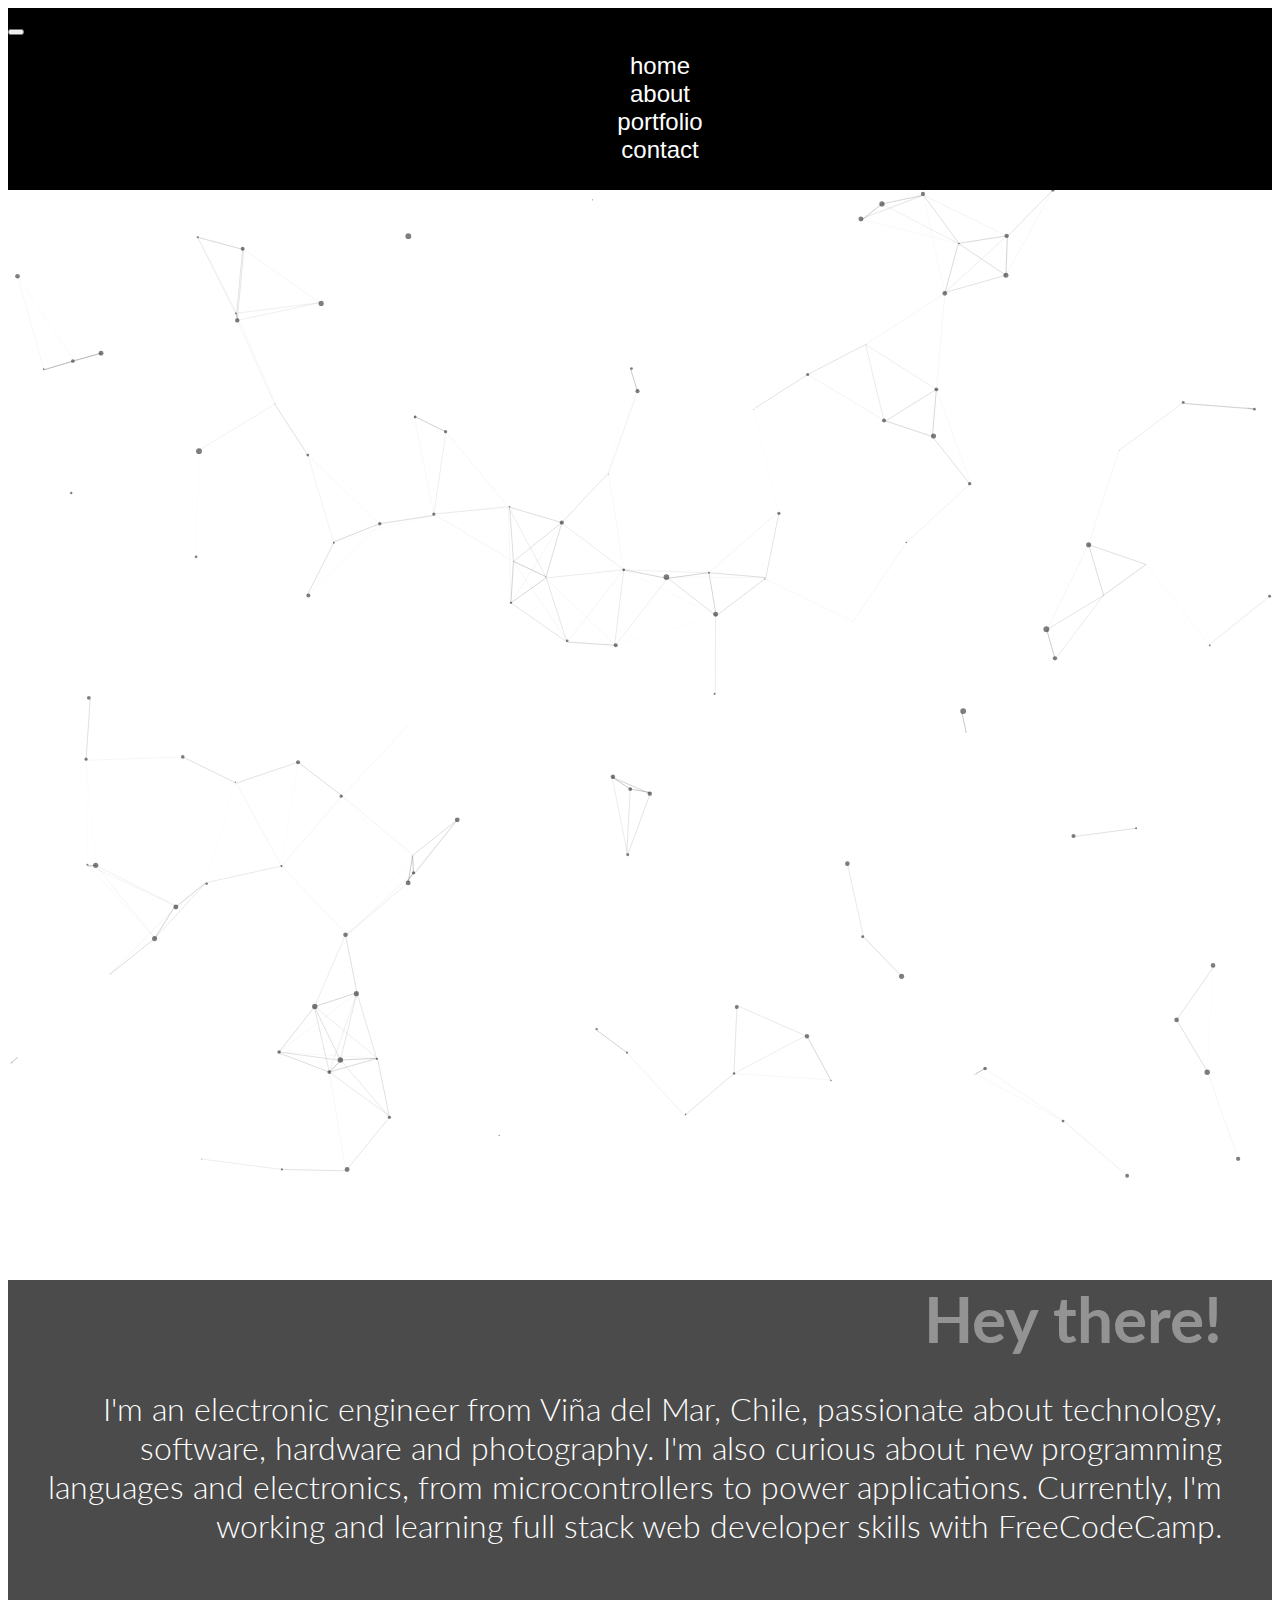
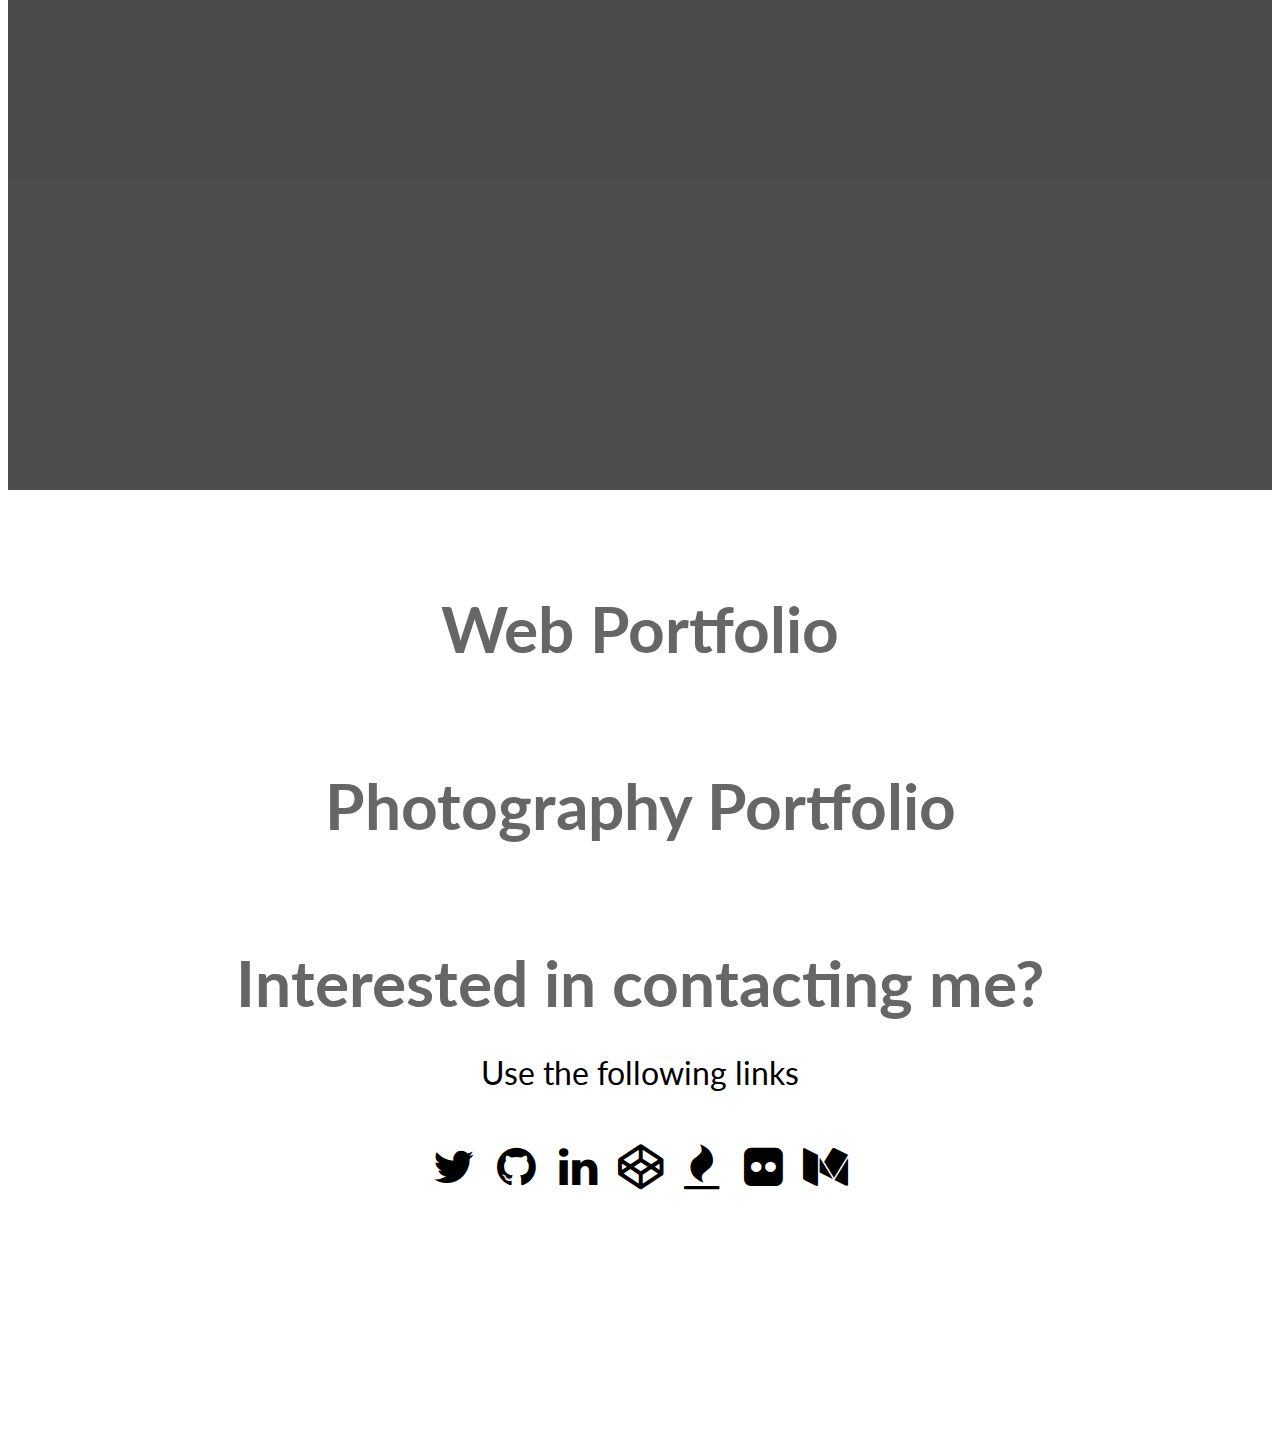
==== index.html @ ad387bc7 "Use particlesJS as background to main view" ====
<!DOCTYPE html>
<html>
<head>
	<meta charset="utf-8">
	<meta http-equiv="X-UA-Compatible" content="IE=edge">
	<meta name="viewport" content="width=device-width, initial-scale=1">
	<!-- The above 3 meta tags *must* come first in the head; any other head content must come *after* these tags -->
	<meta name="description" content="">
	<meta name="author" content="Jorge Capona">
  
  <script src="https://ajax.googleapis.com/ajax/libs/jquery/2.1.3/jquery.min.js"></script>
  <script src="https://maxcdn.bootstrapcdn.com/bootstrap/3.3.6/js/bootstrap.min.js" integrity="sha384-0mSbJDEHialfmuBBQP6A4Qrprq5OVfW37PRR3j5ELqxss1yVqOtnepnHVP9aJ7xS" crossorigin="anonymous"></script>

  <link href='https://fonts.googleapis.com/css?family=Lato:400,300,700,900' rel='stylesheet' type='text/css'>
  
  <link rel="stylesheet" href="https://maxcdn.bootstrapcdn.com/font-awesome/4.5.0/css/font-awesome.min.css">  
  <link rel="stylesheet" href="https://maxcdn.bootstrapcdn.com/bootstrap/3.3.6/css/bootstrap.min.css" integrity="sha384-1q8mTJOASx8j1Au+a5WDVnPi2lkFfwwEAa8hDDdjZlpLegxhjVME1fgjWPGmkzs7" crossorigin="anonymous">
  <link rel="stylesheet" href="https://cdnjs.cloudflare.com/ajax/libs/animate.css/3.2.3/animate.min.css">

  <link rel="stylesheet" type="text/css" href="portfolio.css">
  <title>Jorge C&aacute;pona</title>

</head>

<body>
  <nav id="nav" class="navbar" role="navigation" data-spy="affix">
    <div class="container">
      <div class="navbar-header">
        <button type="button" class="navbar-toggle collapsed" data-toggle="collapse" data-target=".navbar-collapse" aria-expanded="false" aria-controls="navbar-collapsed">
          <span class="sr-only">Toggle navigation</span>
          <span class="icon-bar"></span>
          <span class="icon-bar"></span>
          <span class="icon-bar"></span>
        </button>
      </div>

      <div id="nav-btns" class="collapse navbar-collapse" id="navbar-collapsed">
        <ul class="nav navbar-nav nav-buttons">
          <li><a href="#home" class="">home</a></li>
          <li><a href="#about">about</a></li>
          <li><a href="#port">portfolio</a></li>
          <li><a href="#contact">contact</a></li>
        </ul>

      </div>

    </div>
  </nav>


  <div id="home" class="count-particles container-fluid">
    <span class="js-count-particles"></span>
    <div id="particles-js"></div>

    <div class="row">
      <div class="col-md-12">
        <h1>JORGE <span class="blue">C&Aacute;PONA</span></h1>
      </div>
      <div class="col-md-12">
          <p>ELECTRONIC ENGINEER | DEVELOPER | ENTREPRENEUR </p>
      </div>
      <div class="col-md-12 text-center">
        <a class="arrow" href="#about"><i class="fa fa-chevron-down"></i></a>
      </div>

    </div>
  </div>
  
  <div id="about" class="container-fluid">
    <div class="row">
      <div class="col-xs-12 col-md-6"></div>
      <div class="col-xs-12 col-md-6">
        <h2>Hey there!</h2>
        <p>I'm an electronic engineer from Viña del Mar, Chile, passionate about technology, software, hardware and photography. I'm also curious about new programming languages and electronics, from microcontrollers to power applications. Currently, I'm working and learning full stack web developer skills with FreeCodeCamp.</p>
        <!--
        <p>I've worked mainly in the development of innovation projects, in communications, electronics and instrumentation areas. I have been part of the design team of several computer vision systems, currently working in the industry.</p>
        -->
      </div>
      
    </div>
  </div>

  <div id="port" class="portfolio">
    <h2>Web Portfolio</h2>
    <p></p>
    <span id="portf-item"></span>
  
    <h2>Photography Portfolio</h2>
    <p></p>
    <span id="portf-item-phot"></span>
  </div>

  <div id="contact" class="container-fluid">
  	<h2>Interested in contacting me?</h2>
  	<p>Use the following links</p>
    <div class="icons">
        <a href="http://www.twitter.com/jcapona" target="_blank"><i class="fa fa-twitter fa-fw"></i></a>
        <a href="http://github.com/jcapona" target="_blank"><i class="fa fa-github fa-fw"></i></a>
        <a href="http://www.linkedin.com/in/jcapona" target="_blank"><i class="fa fa-linkedin fa-fw"></i></a>
        <a href="http://www.codepen.io/jcapona" target="_blank"><i class="fa fa-codepen fa-fw"></i></a>
        <a href="http://www.freecodecamp.com/jcapona" target="_blank"><i class="fa fa-fire fa-fw"></i></a>
        <a href="http://www.flickr.com/jcapona" target="_blank"><i class="fa fa-flickr fa-fw"></i></a>
        <a href="http://www.medium.com/@jcapona" target="_blank"><i class="fa fa-medium fa-fw"></i></a>
    </div>
  </div>
  
  <div id="footer" class="container-fluid">
  </div>

  <script>
    (function(i,s,o,g,r,a,m){i['GoogleAnalyticsObject']=r;i[r]=i[r]||function(){
    (i[r].q=i[r].q||[]).push(arguments)},i[r].l=1*new Date();a=s.createElement(o),
    m=s.getElementsByTagName(o)[0];a.async=1;a.src=g;m.parentNode.insertBefore(a,m)
    })(window,document,'script','//www.google-analytics.com/analytics.js','ga');

    ga('create', 'UA-73911041-1', 'auto');
    ga('send', 'pageview');

  </script>
  <!-- scripts -->
  <script src="particles.js"></script>
  <script src="app.js"></script> <!-- Particles script -->
  <script src="script.js"></script>

</body>
</html>
---- portfolio.css ----
.hidden {
  display: none;
}

.affix .hidden {
  display: block !important;
}

.blue {
  color: #00A8E8;
}

body {
  background-color: white;
}

h1, h2, h3 {
  font-family: 'Lato', sans-serif;
  color: #666;
  margin: 20px 0 20px 0;
}

p {
  font-family: 'Lato', sans-serif;
  font-weight: normal;
  color: black;
  text-align: right;
}

#nav {
  background-color: black;
  width: 100%;
  min-height: 0;
  max-height: auto;
  margin:0;
  border-color: transparent;
}

#nav.affix {
  position: fixed;
  z-index: 10000;
  top: 0;
  left: 0;
  width: 100%;
  height: auto;
  border: 0;
  margin-top: 0;
  padding-top: 0px;
  border-radius: 0;
  animation: fadeIn 0.5s ease-in;
  -webkit-animation: fadeIn 0.5s;
}

.navbar .navbar-nav {
  display: inline-block;
  float: none;
  vertical-align: top;
}

.navbar .navbar-collapse {
  text-align: center;
}

#nav-btns .active li, #nav-btns .active a {
    background-color: black;
    color: #00A8E8;
    font-weight: bold;
}

.nav-buttons a {
  font-family: 'Open Sans Condensed', sans-serif;
  font-weight: 400;
  font-size: 150%;
  color: white;
  text-decoration: none;
  margin: 0 10px 0 10px;
}

.nav-buttons a:hover, .nav-buttons2 a:hover {
  background:gray;
  color: black;
  transition: all ease .5s;
  -webkit-transition: all ease .5s;
  -moz-transition: all ease .5s;
}

#nav .container {
 padding: 10px 0 10px 0;
}

#nav2 {
  text-align:right;
  margin: 0 0 50px 0;
}

.nav-buttons2 a {
  font-family: 'Open Sans Condensed', sans-serif;
  font-weight: 400;
  font-size: 150%;
  color: black;
  
  padding: 10px 10px 10px 10px;
  border-color: gray;
  border-style: solid;
  border-width: 1px;

  text-decoration: none;
  margin: 0 10px 0 10px;
}

.arrow {
  min-height: 10vh;
  font-size: 400%;
  color: #666;
}

#home {
  padding-top: 10vh;
  height: 100vh;
  margin: 0;
  position: relative;
}

#home h1 {
  font-size: 800%;
  font-weight: 900;
  text-align:center;
  margin-top: 40vh;
}

#home p {
  text-align: center;
  font-weight: 300;
  font-size: 150%;
  margin: 0;
}

#about {
  min-height: 90vh;
  position: relative;
  padding: 0;
  background: url('img/me2.jpg') no-repeat center center;
  background-size: cover;
  overflow: hidden;
}

#about .row {
  background-color: black;
  min-height: 90vh;
  opacity: 0.7;
}

#about h2{
  font-size: 400%;
  text-align: right;
  margin: 100px 50px 30px 0;
}

#about p {
  text-align: right;
  font-weight: 300;
  font-size: 200%;
  color: white;
  margin-right: 50px;
}

.portfolio {
  margin:0;
  height: auto;
}

.portfolio h2{
  font-size: 400%;
  text-align: center;
  margin: 100px 0 75px 0;
}

#contact {
  margin-top: 50px;
  min-height: 50vh;
}

#contact h2{
  font-size: 400%;
  text-align: center;
  margin: 100px 0 0 0;
}

#contact p {
  color: black;
  text-align: center;
  font-size: 200%;
  margin-bottom: 50px;
}

.icons {
 text-align: center;
}

.icons a {
  color: black;
  font-family: 'Open Sans Condensed', sans-serif;
  font-weight: normal;
  margin: 20px 0 0 0;
  font-size: 5vh;
}

.icons a:hover {
  color: #06AED5;
}

.row {
  margin: 0;
}

.thumbnail {
    position:relative;
    overflow:hidden;
}
 
.caption {
    position:absolute;
    top: 0;
    right: 0;
    background: rgba(35, 100, 205, 0.8);
    width: 100%;
    height: 100%;
    display: none;
    z-index: 2;
    padding: 30%;
}

.caption h3, .caption p {
  color: #fff;
  text-align: center;
}

#footer {
  margin: 0 0 40px 0;
}

#particles-js{
  width: 100%;
  height: 100%;
  background-color: white;
  background-image: url('');
  background-size: cover;
  background-position: 50% 50%;
  background-repeat: no-repeat;
  position: absolute;
  top: 0;
  left: 0;
}
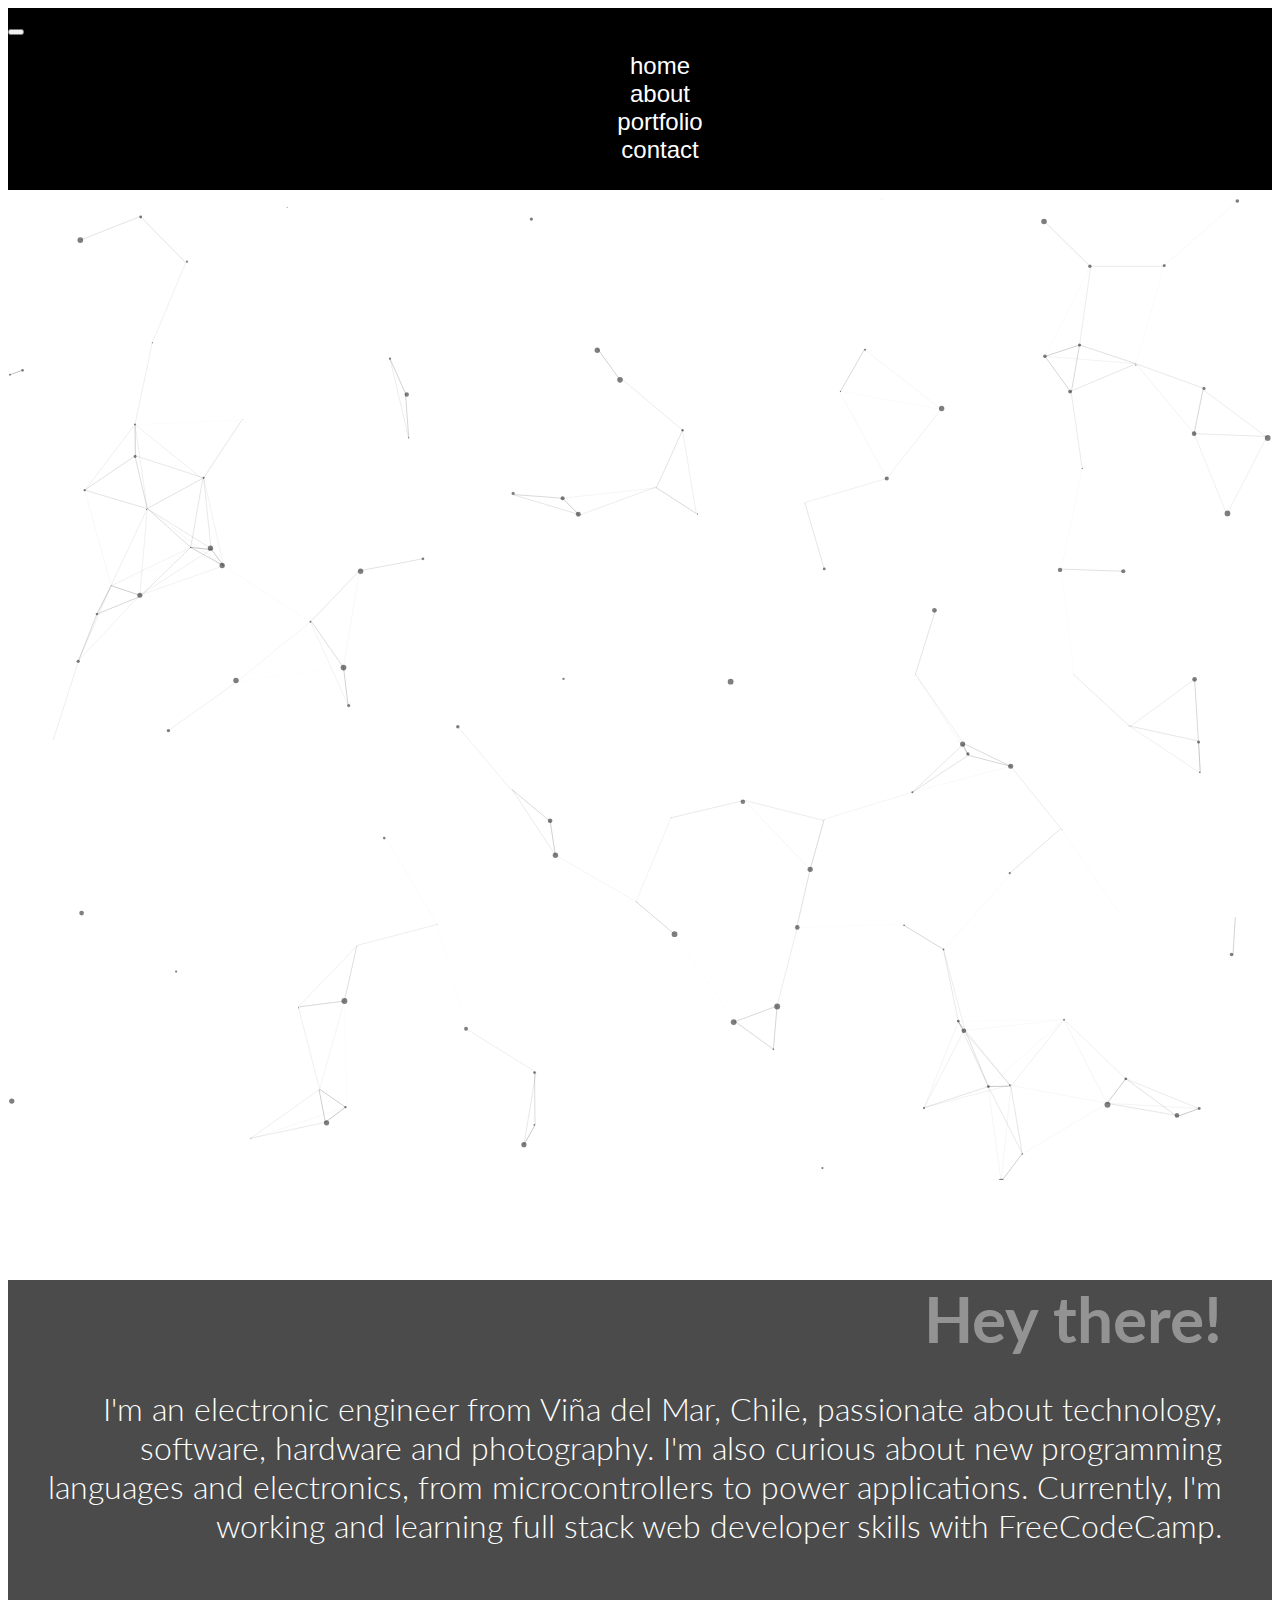
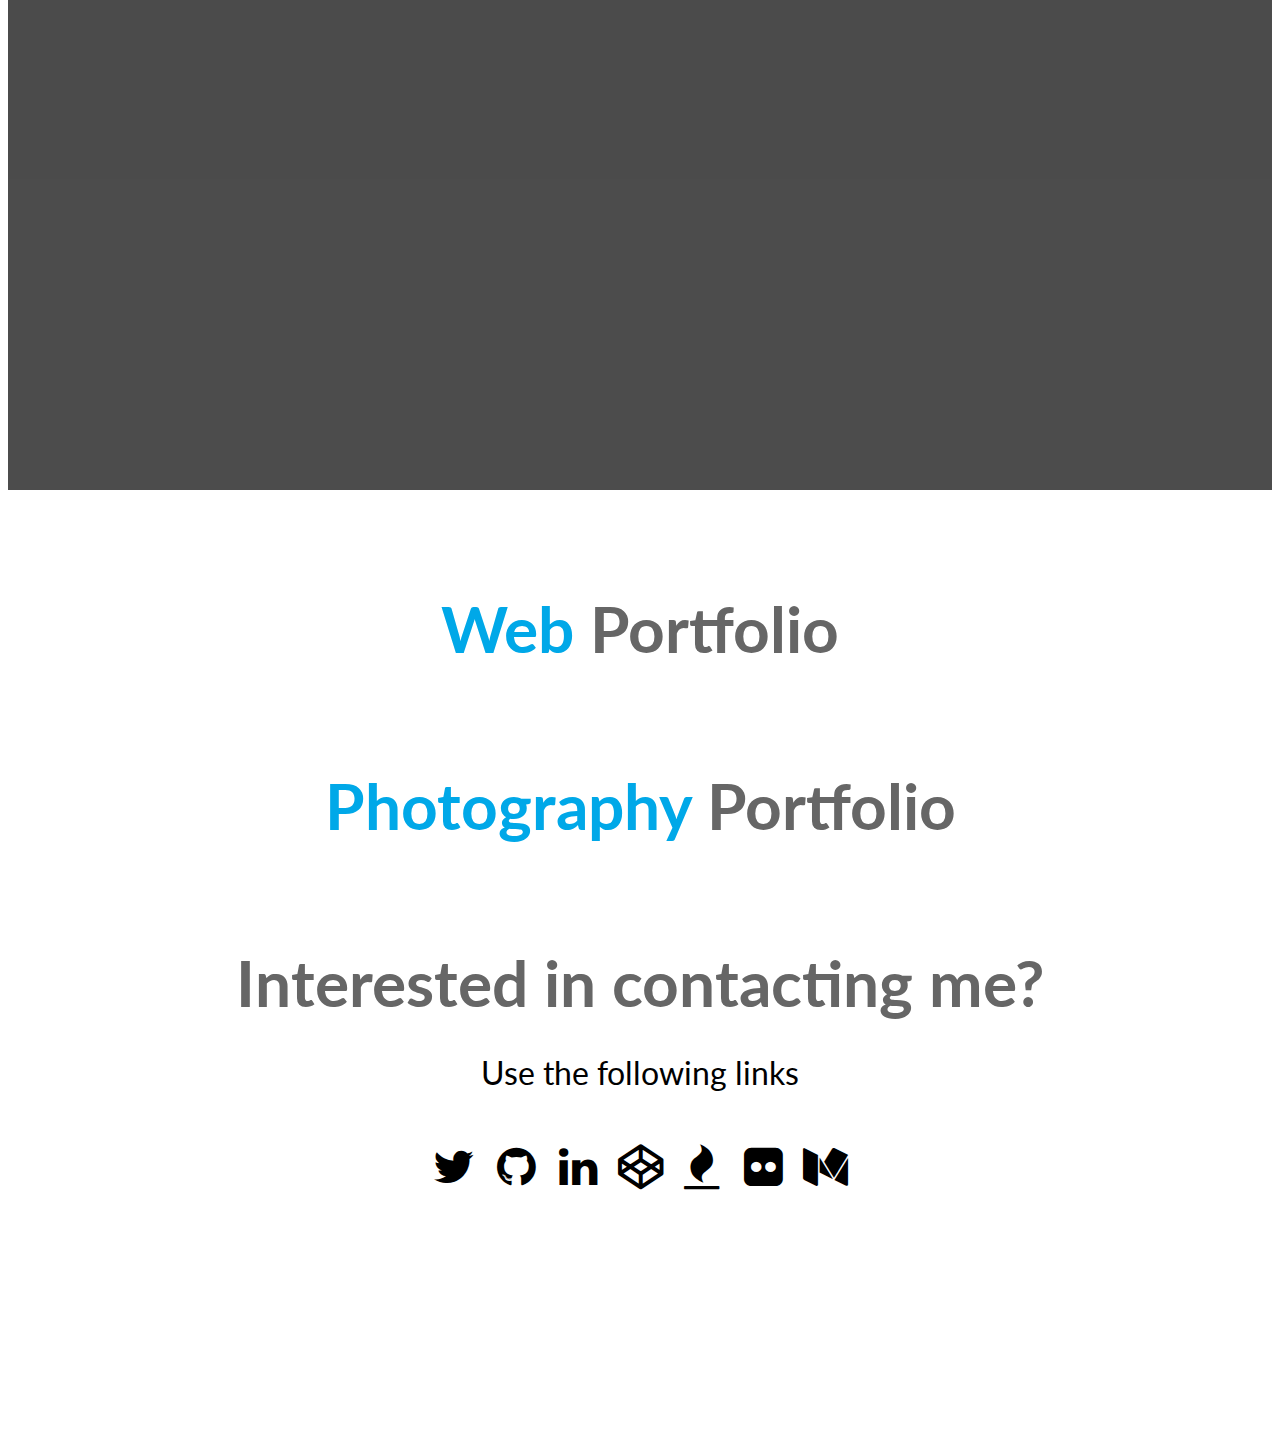
==== commit 8e268432: "Uses favicon & set page meta description" ====
--- a/index.html
+++ b/index.html
@@ -5,7 +5,7 @@
 	<meta http-equiv="X-UA-Compatible" content="IE=edge">
 	<meta name="viewport" content="width=device-width, initial-scale=1">
 	<!-- The above 3 meta tags *must* come first in the head; any other head content must come *after* these tags -->
-	<meta name="description" content="">
+	<meta name="description" content="Personal portfolio - web development">
 	<meta name="author" content="Jorge Capona">
   
   <script src="https://ajax.googleapis.com/ajax/libs/jquery/2.1.3/jquery.min.js"></script>
@@ -18,6 +18,9 @@
   <link rel="stylesheet" href="https://cdnjs.cloudflare.com/ajax/libs/animate.css/3.2.3/animate.min.css">
 
   <link rel="stylesheet" type="text/css" href="portfolio.css">
+
+  <link rel="shortcut icon" href="favicon.ico" type="image/x-icon"/>
+
   <title>Jorge C&aacute;pona</title>
 
 </head>
@@ -52,12 +55,12 @@
     <span class="js-count-particles"></span>
     <div id="particles-js"></div>
 
-    <div class="row">
-      <div class="col-md-12">
+    <div class="row" style="margin-top: 30vh;">
+      <div class="col-xs-12 col-md-12">
         <h1>JORGE <span class="blue">C&Aacute;PONA</span></h1>
       </div>
-      <div class="col-md-12">
-          <p>ELECTRONIC ENGINEER | DEVELOPER | ENTREPRENEUR </p>
+      <div class="col-xs-12 col-md-12">
+          <p>ELECTRONIC ENGINEER | DEVELOPER | ENTREPRENEUR</p>
       </div>
       <div class="col-md-12 text-center">
         <a class="arrow" href="#about"><i class="fa fa-chevron-down"></i></a>
@@ -81,11 +84,11 @@
   </div>
 
   <div id="port" class="portfolio">
-    <h2>Web Portfolio</h2>
+    <h2><span class="blue">Web</span> Portfolio</h2>
     <p></p>
     <span id="portf-item"></span>
   
-    <h2>Photography Portfolio</h2>
+    <h2><span class="blue">Photography</span> Portfolio</h2>
     <p></p>
     <span id="portf-item-phot"></span>
   </div>
--- a/portfolio.css
+++ b/portfolio.css
@@ -76,7 +76,7 @@
   margin: 0 10px 0 10px;
 }
 
-.nav-buttons a:hover, .nav-buttons2 a:hover {
+.nav-buttons a:hover {
   background:gray;
   color: black;
   transition: all ease .5s;
@@ -88,26 +88,6 @@
  padding: 10px 0 10px 0;
 }
 
-#nav2 {
-  text-align:right;
-  margin: 0 0 50px 0;
-}
-
-.nav-buttons2 a {
-  font-family: 'Open Sans Condensed', sans-serif;
-  font-weight: 400;
-  font-size: 150%;
-  color: black;
-  
-  padding: 10px 10px 10px 10px;
-  border-color: gray;
-  border-style: solid;
-  border-width: 1px;
-
-  text-decoration: none;
-  margin: 0 10px 0 10px;
-}
-
 .arrow {
   min-height: 10vh;
   font-size: 400%;
@@ -116,16 +96,16 @@
 
 #home {
   padding-top: 10vh;
-  height: 100vh;
+  min-height: 100vh;
   margin: 0;
   position: relative;
 }
 
 #home h1 {
-  font-size: 800%;
+  text-align:center;
+  font-size: 550%;
   font-weight: 900;
-  text-align:center;
-  margin-top: 40vh;
+  margin: 0;
 }
 
 #home p {
@@ -213,26 +193,42 @@
   margin: 0;
 }
 
+#port .col-md-4, #port .col-xs-12, #port .row {
+  margin: 0 0 0 0;
+  padding: 0 0 0 0;
+}
+
 .thumbnail {
-    position:relative;
-    overflow:hidden;
+  position:relative;
+  overflow:hidden;
+  border-width: 0;
+  border-radius: 0;
 }
  
 .caption {
-    position:absolute;
-    top: 0;
-    right: 0;
-    background: rgba(35, 100, 205, 0.8);
-    width: 100%;
-    height: 100%;
-    display: none;
-    z-index: 2;
-    padding: 30%;
-}
-
-.caption h3, .caption p {
+  position:absolute;
+  top: 0;
+  right: 0;
+  background: rgba(40,40,40, 0.8);
+  width: 100%;
+  height: 100%;
+  display: none;
+  z-index: 2;
+  padding: 30%;
+}
+
+.caption h3, .caption p, .caption h4, .caption a {
   color: #fff;
   text-align: center;
+  text-decoration: none;
+}
+
+.caption p {
+  font-size: 1vw;
+}
+
+.caption h3 {
+  font-size: 2vw;
 }
 
 #footer {
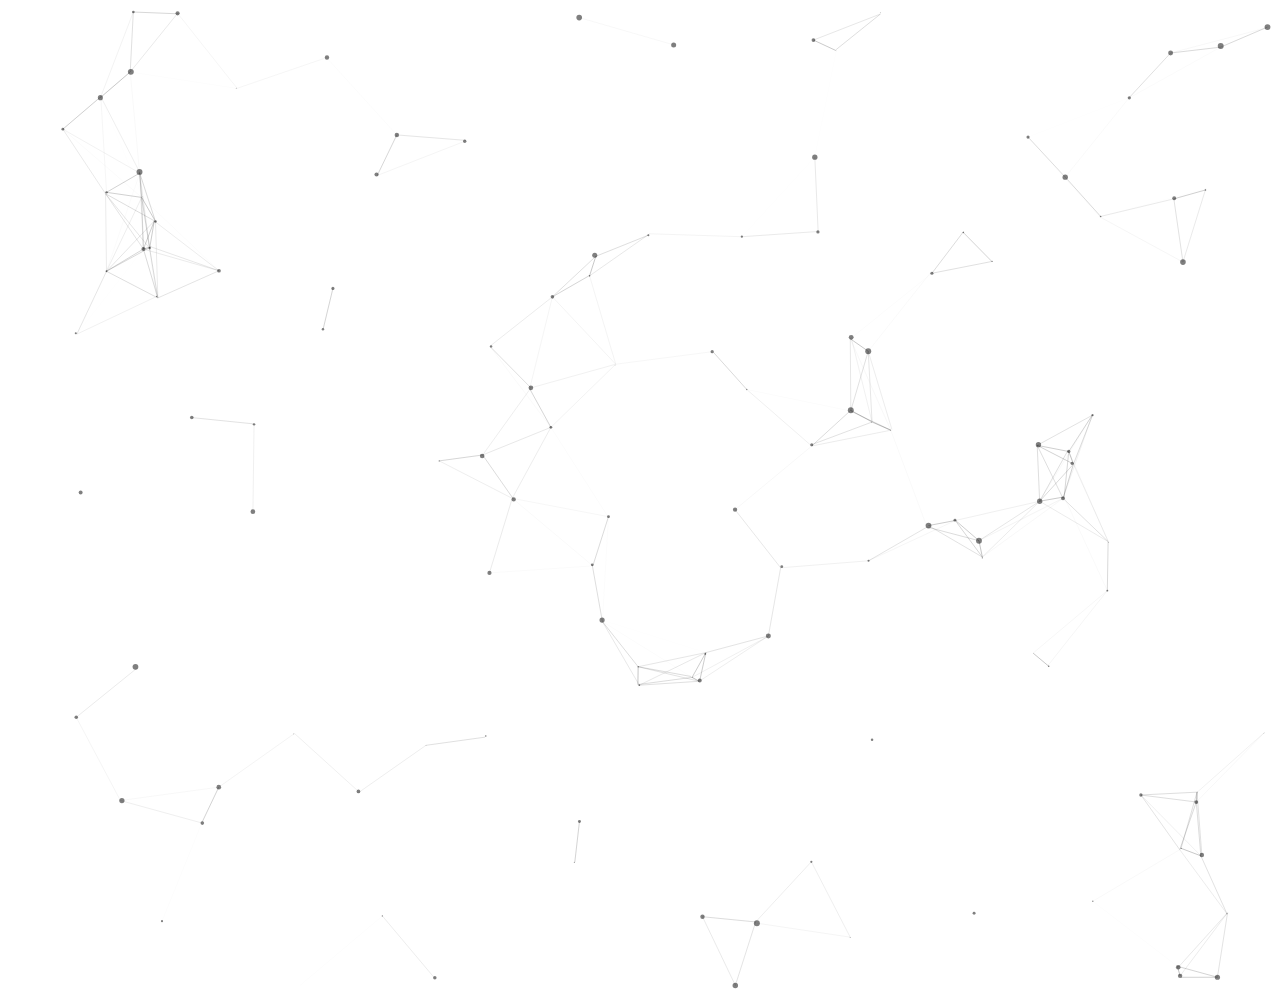
==== commit 932bd0e3: "Moves social icons to main view" ====
--- a/index.html
+++ b/index.html
@@ -1,114 +1,45 @@
 <!DOCTYPE html>
 <html>
 <head>
-	<meta charset="utf-8">
-	<meta http-equiv="X-UA-Compatible" content="IE=edge">
-	<meta name="viewport" content="width=device-width, initial-scale=1">
-	<!-- The above 3 meta tags *must* come first in the head; any other head content must come *after* these tags -->
-	<meta name="description" content="Personal portfolio - web development">
-	<meta name="author" content="Jorge Capona">
-  
-  <script src="https://ajax.googleapis.com/ajax/libs/jquery/2.1.3/jquery.min.js"></script>
-  <script src="https://maxcdn.bootstrapcdn.com/bootstrap/3.3.6/js/bootstrap.min.js" integrity="sha384-0mSbJDEHialfmuBBQP6A4Qrprq5OVfW37PRR3j5ELqxss1yVqOtnepnHVP9aJ7xS" crossorigin="anonymous"></script>
-
-  <link href='https://fonts.googleapis.com/css?family=Lato:400,300,700,900' rel='stylesheet' type='text/css'>
-  
-  <link rel="stylesheet" href="https://maxcdn.bootstrapcdn.com/font-awesome/4.5.0/css/font-awesome.min.css">  
-  <link rel="stylesheet" href="https://maxcdn.bootstrapcdn.com/bootstrap/3.3.6/css/bootstrap.min.css" integrity="sha384-1q8mTJOASx8j1Au+a5WDVnPi2lkFfwwEAa8hDDdjZlpLegxhjVME1fgjWPGmkzs7" crossorigin="anonymous">
-  <link rel="stylesheet" href="https://cdnjs.cloudflare.com/ajax/libs/animate.css/3.2.3/animate.min.css">
-
-  <link rel="stylesheet" type="text/css" href="portfolio.css">
-
-  <link rel="shortcut icon" href="favicon.ico" type="image/x-icon"/>
-
-  <title>Jorge C&aacute;pona</title>
-
+    <meta charset="utf-8">
+    <meta http-equiv="X-UA-Compatible" content="IE=edge">
+    <meta name="viewport" content="width=device-width, initial-scale=1">
+    <meta name="description" content="Personal web">
+    <meta name="author" content="Jorge Capona">
+    <script src="https://ajax.googleapis.com/ajax/libs/jquery/2.1.3/jquery.min.js"></script>
+    <script src="https://maxcdn.bootstrapcdn.com/bootstrap/3.3.6/js/bootstrap.min.js" integrity="sha384-0mSbJDEHialfmuBBQP6A4Qrprq5OVfW37PRR3j5ELqxss1yVqOtnepnHVP9aJ7xS" crossorigin="anonymous"></script>
+    <link href='https://fonts.googleapis.com/css?family=Lato:400,300,700,900' rel='stylesheet' type='text/css'>
+    <link rel="stylesheet" href="https://maxcdn.bootstrapcdn.com/font-awesome/4.5.0/css/font-awesome.min.css">  
+    <link rel="stylesheet" href="https://maxcdn.bootstrapcdn.com/bootstrap/3.3.6/css/bootstrap.min.css" integrity="sha384-1q8mTJOASx8j1Au+a5WDVnPi2lkFfwwEAa8hDDdjZlpLegxhjVME1fgjWPGmkzs7" crossorigin="anonymous">
+    <link rel="stylesheet" href="https://cdnjs.cloudflare.com/ajax/libs/animate.css/3.2.3/animate.min.css">
+    <link rel="stylesheet" type="text/css" href="portfolio.css">
+    <link rel="shortcut icon" href="favicon.ico" type="image/x-icon"/>
+    <title>Jorge C&aacute;pona</title>
 </head>
 
 <body>
-  <nav id="nav" class="navbar" role="navigation" data-spy="affix">
-    <div class="container">
-      <div class="navbar-header">
-        <button type="button" class="navbar-toggle collapsed" data-toggle="collapse" data-target=".navbar-collapse" aria-expanded="false" aria-controls="navbar-collapsed">
-          <span class="sr-only">Toggle navigation</span>
-          <span class="icon-bar"></span>
-          <span class="icon-bar"></span>
-          <span class="icon-bar"></span>
-        </button>
-      </div>
+    <div id="home" class="count-particles container-fluid">
+        <span class="js-count-particles"></span>
+        <div id="particles-js"></div>
+            <div class="row" style="margin-top: 30vh;">
+                <div class="col-xs-12 col-md-12">
+                    <h1>JORGE <span class="blue">C&Aacute;PONA</span></h1>
+                </div>
+            <div class="col-xs-12 col-md-12">
+                <p>ELECTRONIC ENGINEER | DEVELOPER | ENTREPRENEUR</p>
+            </div>
+            <div class="col-md-12 text-center icons">
+               <a href="http://www.linkedin.com/in/jcapona" target="_blank"><i class="fa fa-linkedin fa-fw"></i></a>
+                <a href="http://www.twitter.com/jcapona" target="_blank"><i class="fa fa-twitter fa-fw"></i></a>
+                <a href="http://github.com/jcapona" target="_blank"><i class="fa fa-github fa-fw"></i></a>
+                <a href="http://www.codepen.io/jcapona" target="_blank"><i class="fa fa-codepen fa-fw"></i></a>
+                <a href="http://www.freecodecamp.com/jcapona" target="_blank"><i class="fa fa-fire fa-fw"></i></a>
+                <a href="http://www.flickr.com/jcapona" target="_blank"><i class="fa fa-flickr fa-fw"></i></a>
+                <a href="http://www.medium.com/@jcapona" target="_blank"><i class="fa fa-medium fa-fw"></i></a>
+            </div>
+        </div>
+    </div>
 
-      <div id="nav-btns" class="collapse navbar-collapse" id="navbar-collapsed">
-        <ul class="nav navbar-nav nav-buttons">
-          <li><a href="#home" class="">home</a></li>
-          <li><a href="#about">about</a></li>
-          <li><a href="#port">portfolio</a></li>
-          <li><a href="#contact">contact</a></li>
-        </ul>
-
-      </div>
-
-    </div>
-  </nav>
-
-
-  <div id="home" class="count-particles container-fluid">
-    <span class="js-count-particles"></span>
-    <div id="particles-js"></div>
-
-    <div class="row" style="margin-top: 30vh;">
-      <div class="col-xs-12 col-md-12">
-        <h1>JORGE <span class="blue">C&Aacute;PONA</span></h1>
-      </div>
-      <div class="col-xs-12 col-md-12">
-          <p>ELECTRONIC ENGINEER | DEVELOPER | ENTREPRENEUR</p>
-      </div>
-      <div class="col-md-12 text-center">
-        <a class="arrow" href="#about"><i class="fa fa-chevron-down"></i></a>
-      </div>
-
-    </div>
-  </div>
-  
-  <div id="about" class="container-fluid">
-    <div class="row">
-      <div class="col-xs-12 col-md-6"></div>
-      <div class="col-xs-12 col-md-6">
-        <h2>Hey there!</h2>
-        <p>I'm an electronic engineer from Viña del Mar, Chile, passionate about technology, software, hardware and photography. I'm also curious about new programming languages and electronics, from microcontrollers to power applications. Currently, I'm working and learning full stack web developer skills with FreeCodeCamp.</p>
-        <!--
-        <p>I've worked mainly in the development of innovation projects, in communications, electronics and instrumentation areas. I have been part of the design team of several computer vision systems, currently working in the industry.</p>
-        -->
-      </div>
-      
-    </div>
-  </div>
-
-  <div id="port" class="portfolio">
-    <h2><span class="blue">Web</span> Portfolio</h2>
-    <p></p>
-    <span id="portf-item"></span>
-  
-    <h2><span class="blue">Photography</span> Portfolio</h2>
-    <p></p>
-    <span id="portf-item-phot"></span>
-  </div>
-
-  <div id="contact" class="container-fluid">
-  	<h2>Interested in contacting me?</h2>
-  	<p>Use the following links</p>
-    <div class="icons">
-        <a href="http://www.twitter.com/jcapona" target="_blank"><i class="fa fa-twitter fa-fw"></i></a>
-        <a href="http://github.com/jcapona" target="_blank"><i class="fa fa-github fa-fw"></i></a>
-        <a href="http://www.linkedin.com/in/jcapona" target="_blank"><i class="fa fa-linkedin fa-fw"></i></a>
-        <a href="http://www.codepen.io/jcapona" target="_blank"><i class="fa fa-codepen fa-fw"></i></a>
-        <a href="http://www.freecodecamp.com/jcapona" target="_blank"><i class="fa fa-fire fa-fw"></i></a>
-        <a href="http://www.flickr.com/jcapona" target="_blank"><i class="fa fa-flickr fa-fw"></i></a>
-        <a href="http://www.medium.com/@jcapona" target="_blank"><i class="fa fa-medium fa-fw"></i></a>
-    </div>
-  </div>
-  
-  <div id="footer" class="container-fluid">
-  </div>
 
   <script>
     (function(i,s,o,g,r,a,m){i['GoogleAnalyticsObject']=r;i[r]=i[r]||function(){
@@ -120,9 +51,8 @@
     ga('send', 'pageview');
 
   </script>
-  <!-- scripts -->
   <script src="particles.js"></script>
-  <script src="app.js"></script> <!-- Particles script -->
+  <script src="app.js"></script>
   <script src="script.js"></script>
 
 </body>
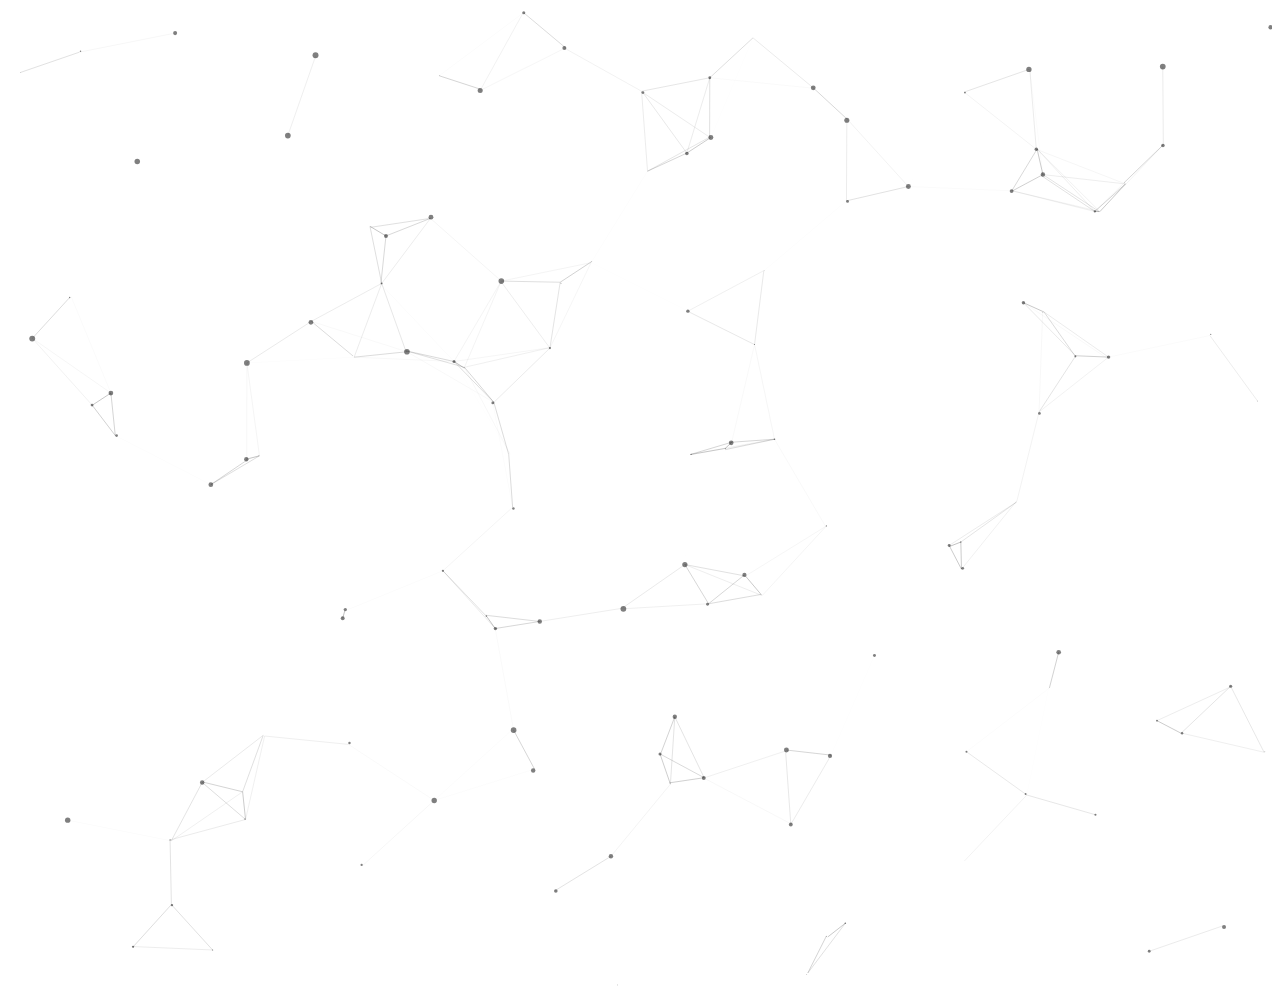
==== commit 9ebbc061: "fix error msgs" ====
--- a/index.html
+++ b/index.html
@@ -45,7 +45,7 @@
     (function(i,s,o,g,r,a,m){i['GoogleAnalyticsObject']=r;i[r]=i[r]||function(){
     (i[r].q=i[r].q||[]).push(arguments)},i[r].l=1*new Date();a=s.createElement(o),
     m=s.getElementsByTagName(o)[0];a.async=1;a.src=g;m.parentNode.insertBefore(a,m)
-    })(window,document,'script','//www.google-analytics.com/analytics.js','ga');
+    })(window,document,'script','http://www.google-analytics.com/analytics.js','ga');
 
     ga('create', 'UA-73911041-1', 'auto');
     ga('send', 'pageview');
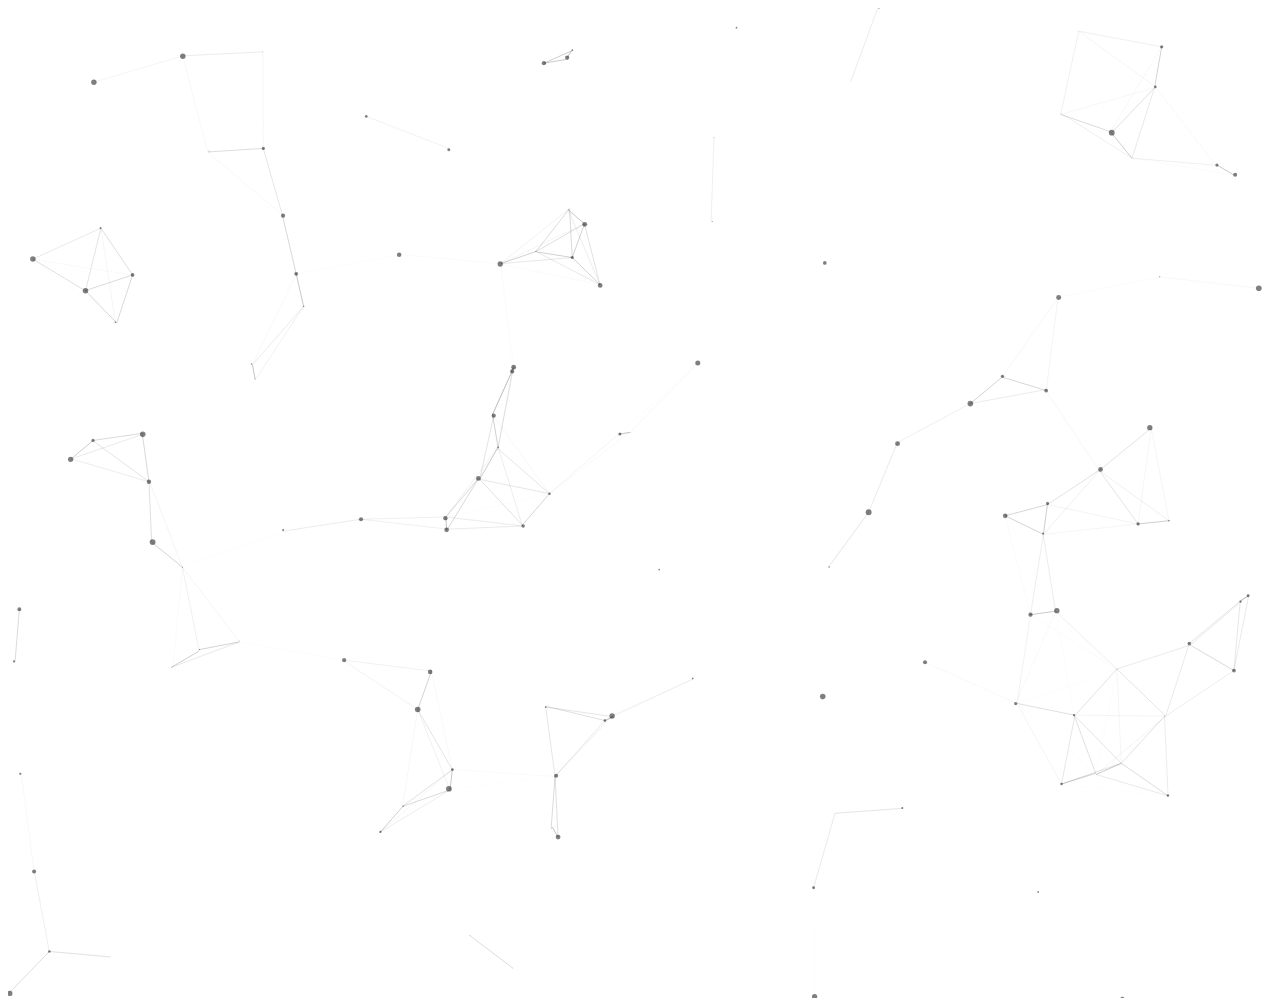
==== commit 3dac36f8: "Add 500px icon :D" ====
--- a/index.html
+++ b/index.html
@@ -9,7 +9,7 @@
     <script src="https://ajax.googleapis.com/ajax/libs/jquery/2.1.3/jquery.min.js"></script>
     <script src="https://maxcdn.bootstrapcdn.com/bootstrap/3.3.6/js/bootstrap.min.js" integrity="sha384-0mSbJDEHialfmuBBQP6A4Qrprq5OVfW37PRR3j5ELqxss1yVqOtnepnHVP9aJ7xS" crossorigin="anonymous"></script>
     <link href='https://fonts.googleapis.com/css?family=Lato:400,300,700,900' rel='stylesheet' type='text/css'>
-    <link rel="stylesheet" href="https://maxcdn.bootstrapcdn.com/font-awesome/4.5.0/css/font-awesome.min.css">  
+    <link rel="stylesheet" href="https://maxcdn.bootstrapcdn.com/font-awesome/4.5.0/css/font-awesome.min.css">
     <link rel="stylesheet" href="https://maxcdn.bootstrapcdn.com/bootstrap/3.3.6/css/bootstrap.min.css" integrity="sha384-1q8mTJOASx8j1Au+a5WDVnPi2lkFfwwEAa8hDDdjZlpLegxhjVME1fgjWPGmkzs7" crossorigin="anonymous">
     <link rel="stylesheet" href="https://cdnjs.cloudflare.com/ajax/libs/animate.css/3.2.3/animate.min.css">
     <link rel="stylesheet" type="text/css" href="portfolio.css">
@@ -35,6 +35,7 @@
                 <a href="http://www.codepen.io/jcapona" target="_blank"><i class="fa fa-codepen fa-fw"></i></a>
                 <a href="http://www.freecodecamp.com/jcapona" target="_blank"><i class="fa fa-fire fa-fw"></i></a>
                 <a href="http://www.flickr.com/jcapona" target="_blank"><i class="fa fa-flickr fa-fw"></i></a>
+                <a href="https://500px.com/jcapona" target="_blank"><i class="fa fa-500px fa-fw"></i></a>
                 <a href="http://www.medium.com/@jcapona" target="_blank"><i class="fa fa-medium fa-fw"></i></a>
             </div>
         </div>
@@ -53,7 +54,6 @@
   </script>
   <script src="particles.js"></script>
   <script src="app.js"></script>
-  <script src="script.js"></script>
 
 </body>
 </html>
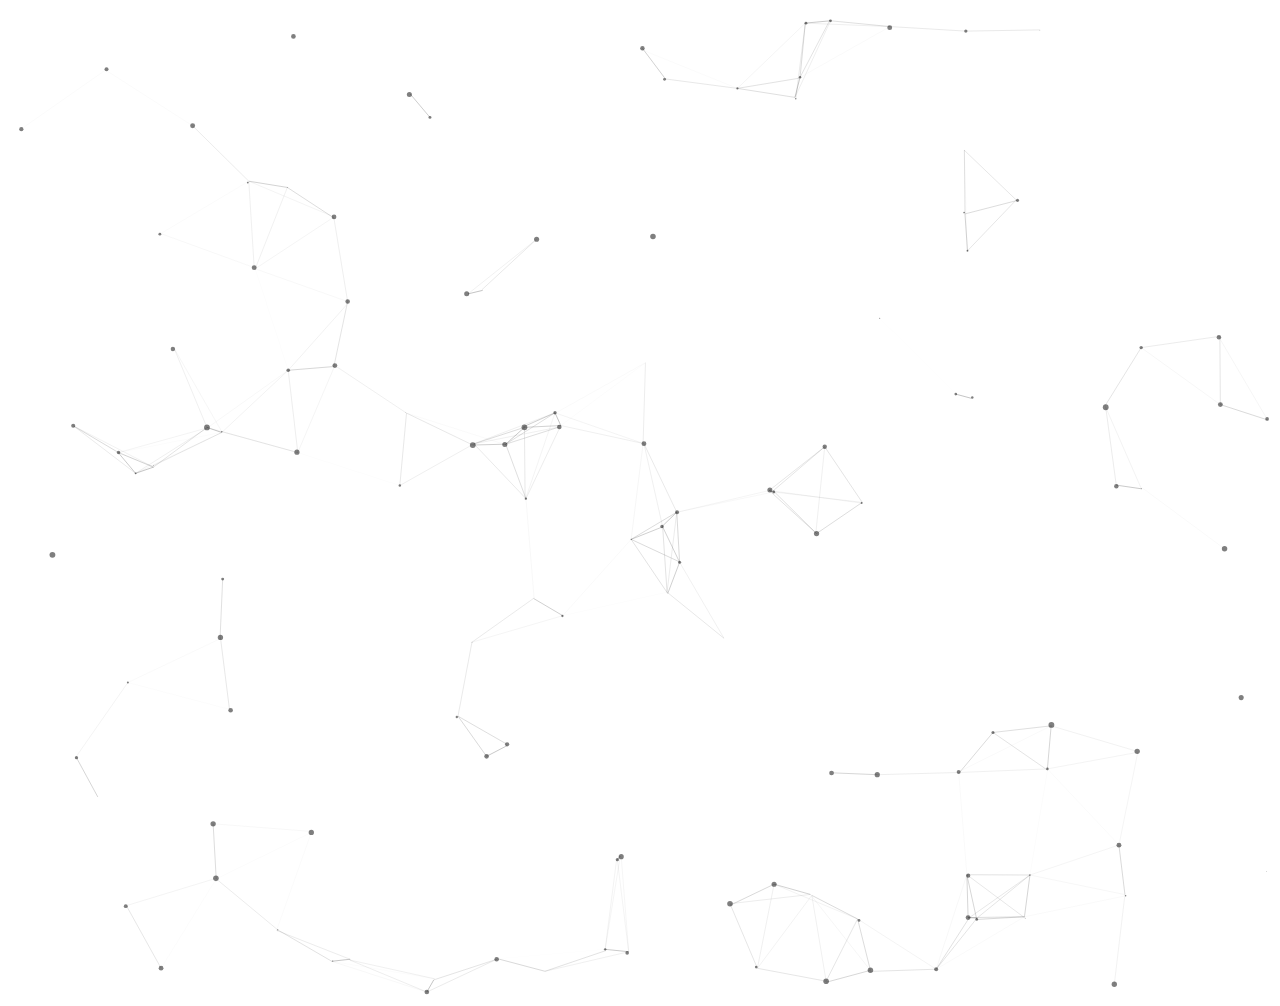
==== commit 08022354: "Remove/reorder social links" ====
--- a/index.html
+++ b/index.html
@@ -15,6 +15,13 @@
     <link rel="stylesheet" type="text/css" href="portfolio.css">
     <link rel="shortcut icon" href="favicon.ico" type="image/x-icon"/>
     <title>Jorge C&aacute;pona</title>
+    <script async src="https://www.googletagmanager.com/gtag/js?id=UA-144203755-1"></script>
+    <script>
+      window.dataLayer = window.dataLayer || [];
+      function gtag(){dataLayer.push(arguments);}
+      gtag('js', new Date());
+      gtag('config', 'UA-144203755-1');
+    </script>
 </head>
 
 <body>
@@ -29,29 +36,18 @@
                 <p>ELECTRONIC ENGINEER | DEVELOPER | ENTREPRENEUR</p>
             </div>
             <div class="col-md-12 text-center icons">
-               <a href="http://www.linkedin.com/in/jcapona" target="_blank"><i class="fa fa-linkedin fa-fw"></i></a>
+                <a href="http://www.linkedin.com/in/jcapona" target="_blank"><i class="fa fa-linkedin fa-fw"></i></a>
+                <a href="http://github.com/jcapona" target="_blank"><i class="fa fa-github fa-fw"></i></a>
+                <a href="http://www.medium.com/@jcapona" target="_blank"><i class="fa fa-medium fa-fw"></i></a>
                 <a href="http://www.twitter.com/jcapona" target="_blank"><i class="fa fa-twitter fa-fw"></i></a>
-                <a href="http://github.com/jcapona" target="_blank"><i class="fa fa-github fa-fw"></i></a>
-                <a href="http://www.codepen.io/jcapona" target="_blank"><i class="fa fa-codepen fa-fw"></i></a>
-                <a href="http://www.freecodecamp.com/jcapona" target="_blank"><i class="fa fa-fire fa-fw"></i></a>
                 <a href="http://www.flickr.com/jcapona" target="_blank"><i class="fa fa-flickr fa-fw"></i></a>
                 <a href="https://500px.com/jcapona" target="_blank"><i class="fa fa-500px fa-fw"></i></a>
-                <a href="http://www.medium.com/@jcapona" target="_blank"><i class="fa fa-medium fa-fw"></i></a>
+                <a href="http://www.codepen.io/jcapona" target="_blank"><i class="fa fa-codepen fa-fw"></i></a>
             </div>
         </div>
     </div>
 
 
-  <script>
-    (function(i,s,o,g,r,a,m){i['GoogleAnalyticsObject']=r;i[r]=i[r]||function(){
-    (i[r].q=i[r].q||[]).push(arguments)},i[r].l=1*new Date();a=s.createElement(o),
-    m=s.getElementsByTagName(o)[0];a.async=1;a.src=g;m.parentNode.insertBefore(a,m)
-    })(window,document,'script','http://www.google-analytics.com/analytics.js','ga');
-
-    ga('create', 'UA-73911041-1', 'auto');
-    ga('send', 'pageview');
-
-  </script>
   <script src="particles.js"></script>
   <script src="app.js"></script>
 
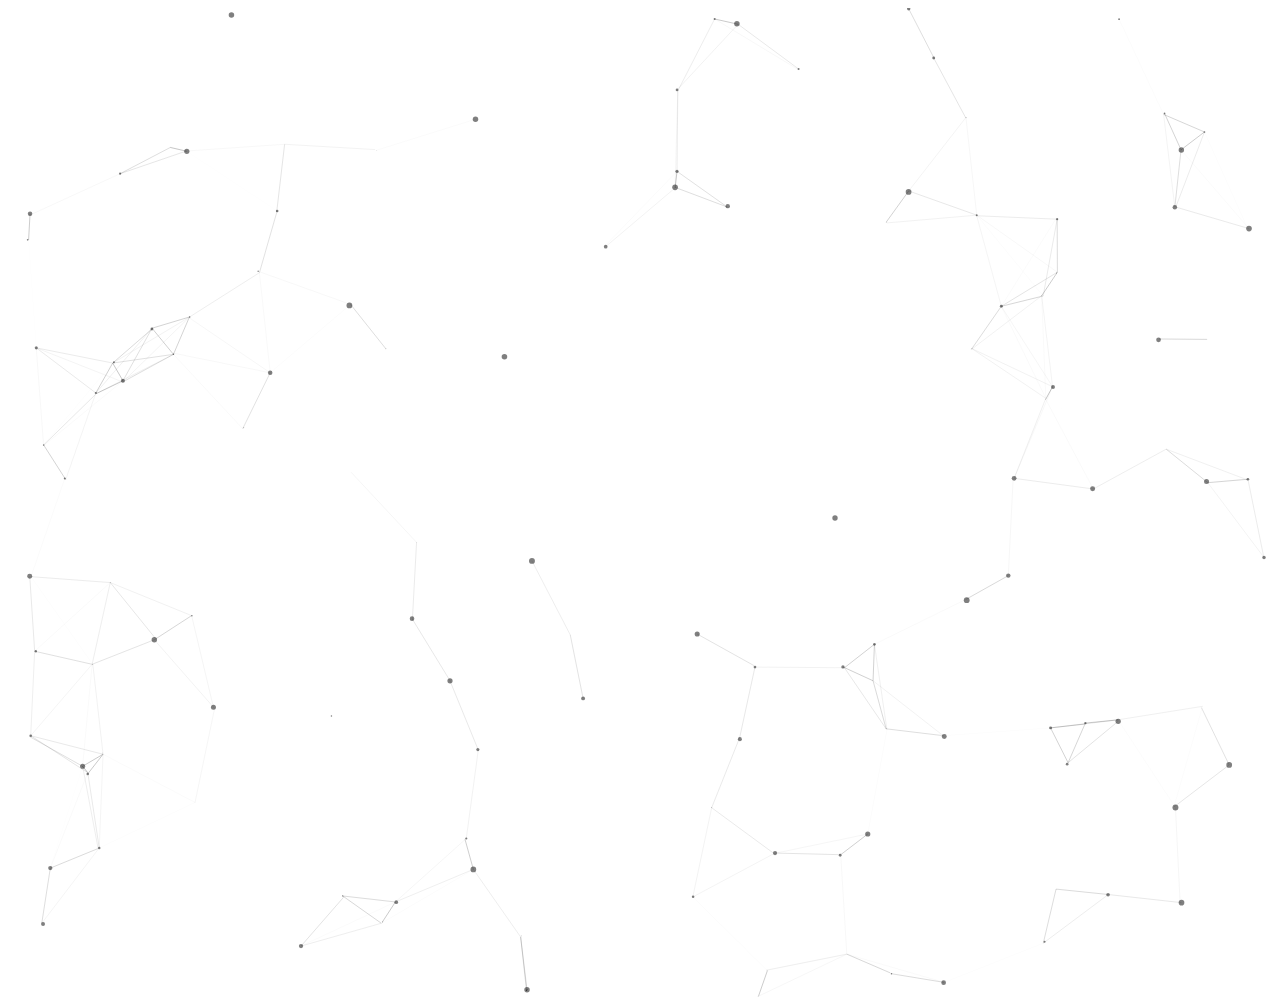
==== commit 7fc266fa: "Add link to gitlab account" ====
--- a/index.html
+++ b/index.html
@@ -9,7 +9,7 @@
     <script src="https://ajax.googleapis.com/ajax/libs/jquery/2.1.3/jquery.min.js"></script>
     <script src="https://maxcdn.bootstrapcdn.com/bootstrap/3.3.6/js/bootstrap.min.js" integrity="sha384-0mSbJDEHialfmuBBQP6A4Qrprq5OVfW37PRR3j5ELqxss1yVqOtnepnHVP9aJ7xS" crossorigin="anonymous"></script>
     <link href='https://fonts.googleapis.com/css?family=Lato:400,300,700,900' rel='stylesheet' type='text/css'>
-    <link rel="stylesheet" href="https://maxcdn.bootstrapcdn.com/font-awesome/4.5.0/css/font-awesome.min.css">
+    <link rel="stylesheet" href="https://cdnjs.cloudflare.com/ajax/libs/font-awesome/4.7.0/css/font-awesome.min.css">
     <link rel="stylesheet" href="https://maxcdn.bootstrapcdn.com/bootstrap/3.3.6/css/bootstrap.min.css" integrity="sha384-1q8mTJOASx8j1Au+a5WDVnPi2lkFfwwEAa8hDDdjZlpLegxhjVME1fgjWPGmkzs7" crossorigin="anonymous">
     <link rel="stylesheet" href="https://cdnjs.cloudflare.com/ajax/libs/animate.css/3.2.3/animate.min.css">
     <link rel="stylesheet" type="text/css" href="portfolio.css">
@@ -38,6 +38,7 @@
             <div class="col-md-12 text-center icons">
                 <a href="http://www.linkedin.com/in/jcapona" target="_blank"><i class="fa fa-linkedin fa-fw"></i></a>
                 <a href="http://github.com/jcapona" target="_blank"><i class="fa fa-github fa-fw"></i></a>
+                <a href="http://gitlab.com/jcapona" target="_blank"><i class="fa fa-gitlab fa-fw"></i></a>
                 <a href="http://www.medium.com/@jcapona" target="_blank"><i class="fa fa-medium fa-fw"></i></a>
                 <a href="http://www.twitter.com/jcapona" target="_blank"><i class="fa fa-twitter fa-fw"></i></a>
                 <a href="http://www.flickr.com/jcapona" target="_blank"><i class="fa fa-flickr fa-fw"></i></a>
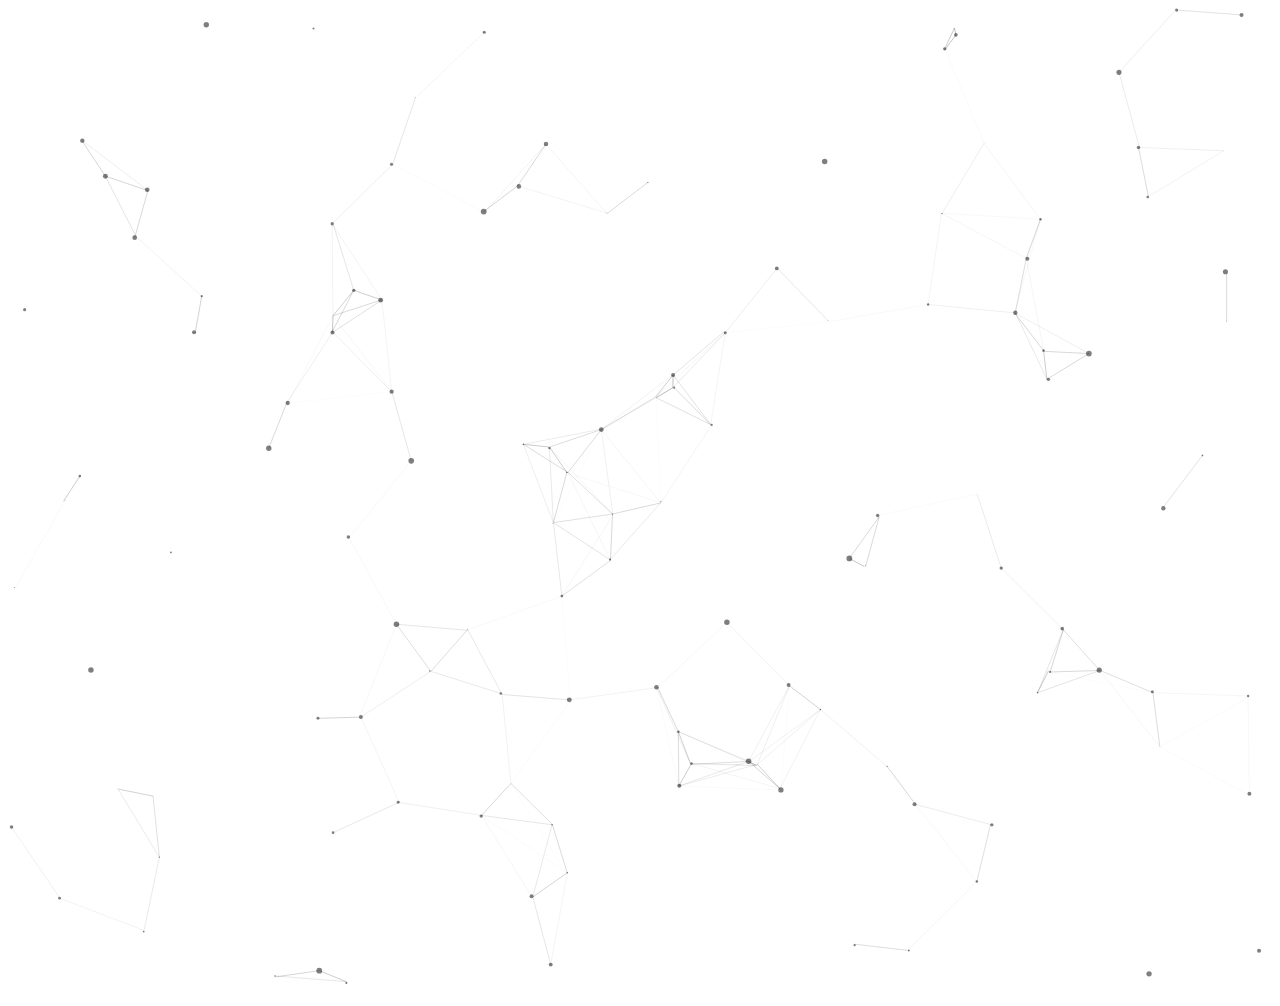
==== commit 7688690f: "Update title" ====
--- a/index.html
+++ b/index.html
@@ -33,7 +33,7 @@
                     <h1>JORGE <span class="blue">C&Aacute;PONA</span></h1>
                 </div>
             <div class="col-xs-12 col-md-12">
-                <p>ELECTRONIC ENGINEER | DEVELOPER | ENTREPRENEUR</p>
+                <p>SOFTWARE ENGINEER | ELECTRONICS | ENTREPRENEUR</p>
             </div>
             <div class="col-md-12 text-center icons">
                 <a href="http://www.linkedin.com/in/jcapona" target="_blank"><i class="fa fa-linkedin fa-fw"></i></a>
